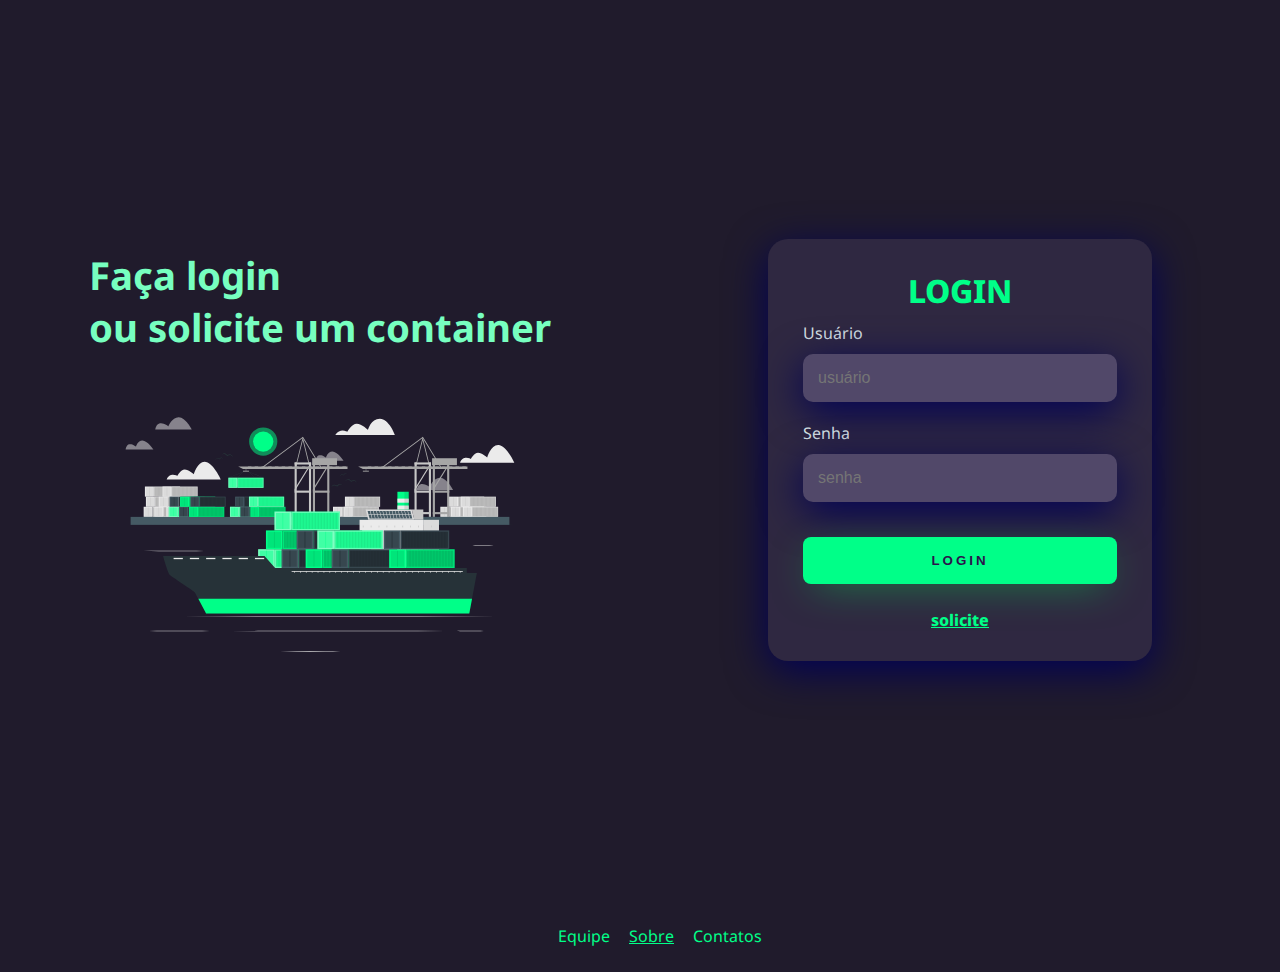
==== index.html @ 1ab535fa "primeiras paginas" ====
<!DOCTYPE html>
<html lang="en">
<head>
    <link rel="stylesheet" href="style.css">
    <meta charset="UTF-8">
    <meta http-equiv="X-UA-Compatible" content="IE=edge">
    <meta name="viewport" content="width=device-width, initial-scale=1.0">
    <title>Login</title>
</head>
<body>
    <div class="main-login">
        <div class="left-login">
            <h1>Faça login <br> ou solicite um container</h1>
            <img src="container.svg" class="left-login-image" alt="container animacao">
        </div>
        <div class="right-login">
            <div class="card-login">
                <h1>LOGIN</h1>
                <div class="textfield">
                    <label for="usuario">Usuário</label>
                    <input type="text" name="usuario" placeholder="usuário">
                </div>
                <div class="textfield">
                    <label for="senha">Senha</label>
                    <input type="password" name="senha" placeholder="senha">
                </div>
                <button class="btn-login" onclick="window.location.href = 'registrar.html'">Login</button>
                <a href="solicita.html">solicite</a>
            </div>
        </div>
    </div>

    <div class="faixa">
        <ul>
            <l1><a>Equipe</a></l1>
            <l1><a href="sobre.html">Sobre</a></l1>
            <l1><a>Contatos</a></l1>
        </ul>
    </div>
</body>
</html>
---- style.css ----
@import url('https://fonts.googleapis.com/css2?family=Noto+Sans:wght@400;700&family=Roboto:wght@100&display=swap');

body {
    margin: 0;
    font-family: 'Noto Sans', sans-serif;
}

body * {
    box-sizing: border-box;
}

.main-login { 
    width: 100vw;
    height: 100vh;
    background: #201b2c;
    display: flex;
    justify-content: center;
    align-items: center;
}

.left-login {
    width: 50vw;
    height: 100vh;
    display: flex;
    justify-content: center;
    align-items: center;
    flex-direction: column;
}

.left-login > h1 {
    color:#77ffc0;
    font-size: 3vw;
}

.left-login-image {
    width: 35vw;
}

.right-login {
    width: 50vw;
    height: 100vh;
    display: flex;
    justify-content: center;
    align-items: center;
}

.card-login {
    width: 60%;
    display: flex;
    justify-content: center;
    align-items: center;
    flex-direction: column;
    padding: 30px 35px;
    background: #2f2841;
    border-radius: 20px;
    box-shadow: 0px 10px 40px #000056;
}

.card-login > h1 {
    color: #00ff88;
    font-weight: 800;
    margin: 0;
}

.card-login > a {
    color: #00ff88;
    font-weight: 800;
    margin: 0;
}

.textfield {
    width: 100%;
    display: flex;
    flex-direction: column;
    align-items: flex-start;
    justify-content: center;
    margin: 10px 0px;
}

.textfield > input {
    width: 100%;
    border: none;
    border-radius: 10px;
    padding: 15px;
    background: #514869;
    color: #f0ffffde;
    font-size: 12pt;
    box-shadow: 0px 10px 40px #000056;
    outline: none;
    box-sizing: border-box;
}

.textfield > label {
    color: #f0ffffde;
    margin-bottom: 10px;
}

.textfield > input ::placeholder {
    color: #f0fFff94;
}

.btn-login {
    width: 100%;
    padding: 16px 0px;
    margin: 25px;
    border: none;
    border-radius: 8px;
    text-transform: uppercase;
    font-weight: 800;
    letter-spacing: 3px;
    color: #2b134b;
    background: #00ff88;
    cursor: pointer;
    box-shadow: 0px 10px 40px -12px #00ff5082;
}

@media only screen and (max-width: 950px) {
    .card-login {
        width: 85%;
    }
}

@media only screen and (max-width: 600px) {
    .main-login {
        flex-direction: column;
    }

    .left-login > h1 {
        display: none;
    }

    .left-login {
        width: 100%;
        height: auto;
    }

    .right-login {
        width: 100%;
        height: auto;
    }

    .left-login-image {
        width: 50vw;
    }

    .card-login {
        width: 90%;
    }
}

.faixa {
    width: 100vw;
    height: 8vh;
    background: #201b2c;
    display: flex;
    justify-content: center;
    align-items: center;
    word-spacing: 15px;
}

.faixa a {
    color: #00ff88;
}
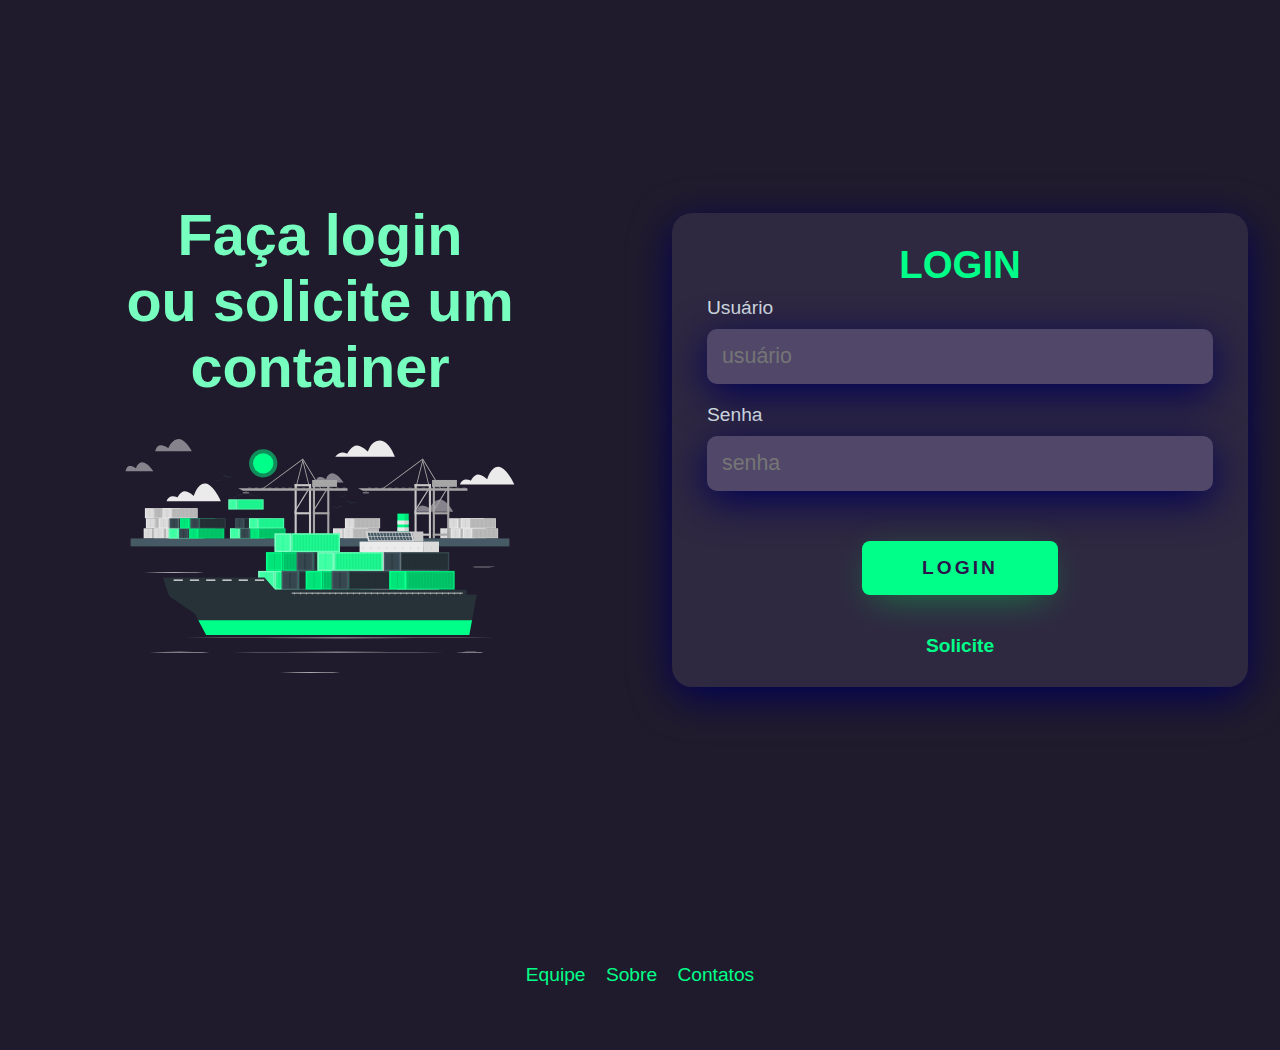
==== commit 638ec22f: "Tela de login modificada para melhor responsividade, tela de listagem de containers criada juntament" ====
--- a/index.html
+++ b/index.html
@@ -1,7 +1,8 @@
 <!DOCTYPE html>
-<html lang="en">
+<html lang="pt-br">
 <head>
-    <link rel="stylesheet" href="style.css">
+    <link rel="stylesheet" href="css/login/login_large_screen.css">
+    <link rel="stylesheet" href="css/login/login_small_screen.css" media="(max-width: 600px)">
     <meta charset="UTF-8">
     <meta http-equiv="X-UA-Compatible" content="IE=edge">
     <meta name="viewport" content="width=device-width, initial-scale=1.0">
@@ -11,7 +12,7 @@
     <div class="main-login">
         <div class="left-login">
             <h1>Faça login <br> ou solicite um container</h1>
-            <img src="container.svg" class="left-login-image" alt="container animacao">
+            <img src="img/container.svg" class="left-login-image" alt="container animacao">
         </div>
         <div class="right-login">
             <div class="card-login">
@@ -25,16 +26,19 @@
                     <input type="password" name="senha" placeholder="senha">
                 </div>
                 <button class="btn-login" onclick="window.location.href = 'registrar.html'">Login</button>
-                <a href="solicita.html">solicite</a>
+                <a href="solicita.html">Solicite</a>
             </div>
         </div>
     </div>
-
     <div class="faixa">
         <ul>
-            <l1><a>Equipe</a></l1>
+            <l1>
+                <a href="#">Equipe</a>
+            </l1>
             <l1><a href="sobre.html">Sobre</a></l1>
-            <l1><a>Contatos</a></l1>
+            <l1>
+                <a href="#">Contatos</a>
+            </l1>
         </ul>
     </div>
 </body>
--- a/css/login/login_large_screen.css
+++ b/css/login/login_large_screen.css
@@ -0,0 +1,208 @@
+:root {
+    --bg-color: #201b2c;
+    --bg-btn-login: #00ff88;
+    --bg-input: #514869;
+    --color-title: #77ffc0;
+    --color-card-title: #00ff88;
+}
+
+@import url('https://fonts.googleapis.com/css2?family=Noto+Sans:wght@400;700&family=Roboto:wght@100&display=swap');
+
+body {
+    font-family: 'Noto Sans', sans-serif;
+    height: 100vh;
+    background: #201b2c;
+}
+
+html {
+    font-size: 1.2rem;
+}
+
+* {
+    margin: 0;
+    padding: 0;
+    box-sizing: border-box;
+}
+
+a {
+    text-decoration: none;
+}
+
+a:hover {
+    text-decoration: underline;
+}
+
+.main-login { 
+    width: 100%;
+    height: 100%;
+    display: flex;
+    justify-content: center;
+    align-items: center;
+}
+
+.left-login {
+    width: 50%;
+    display: flex;
+    justify-content: center;
+    align-items: center;
+    flex-direction: column;
+    text-align: center;
+}
+
+.left-login > h1 {
+    color: var(--color-title);
+    font-size: 3rem;
+}
+
+.left-login-image {
+    width: 35vw;
+}
+
+.right-login {
+    width: 50%;
+    display: flex;
+    justify-content: center;
+    align-items: center;
+}
+
+.card-login {
+    width: 90%;
+    display: flex;
+    justify-content: center;
+    align-items: center;
+    flex-direction: column;
+    padding: 30px 35px;
+    background: #2f2841;
+    border-radius: 20px;
+    box-shadow: 0px 10px 40px #000056;
+}
+
+.main-login > div {
+    flex: 1;
+}
+
+.card-login > h1 {
+    color: var(--color-card-title);
+    font-weight: 800;
+}
+
+.card-login > a {
+    color: #00ff88;
+    font-weight: 800;
+}
+
+.textfield {
+    width: 100%;
+    display: flex;
+    flex-direction: column;
+    align-items: flex-start;
+    justify-content: center;
+    margin: 10px 0px;
+}
+
+.textfield > input {
+    width: 100%;
+    border: none;
+    border-radius: 10px;
+    padding: 15px;
+    background: var(--bg-input);
+    color: #f0ffffde;
+    font-size: 16pt;
+    box-shadow: 0px 10px 40px #000056;
+    outline: none;
+    box-sizing: border-box;
+}
+
+.textfield > label {
+    color: #f0ffffde;
+    margin-bottom: 10px;
+}
+
+.textfield > input ::placeholder {
+    color: #f0fFff94;
+}
+
+.btn-login {
+    padding: 16px 60px;
+    margin: 25px;
+    font-size: 1em;
+    border: none;
+    border-radius: 8px;
+    text-transform: uppercase;
+    font-weight: 800;
+    letter-spacing: 3px;
+    color: #2b134b;
+    background: var(--bg-btn-login);
+    cursor: pointer;
+    box-shadow: 0px 10px 40px -12px #00ff5082;
+    margin: 40px;
+}
+
+.btn-login:hover {
+    background-color: #00e479;
+}
+
+@media only screen and (max-width: 950px) {
+    
+    
+    .left-login{
+        padding: 40px;
+    }
+    
+    .right-login{
+        padding: 40px;
+    }
+
+    .card-login {
+        width: 100%;
+    }
+}
+
+@media only screen and (min-width: 600px) and (max-width:800px){
+    
+    body {
+        height: 100%;
+    }
+    
+    .main-login {
+        flex-direction: column;
+        align-items: flex-start;
+    }
+
+    .main-login div {
+        flex: 1
+    }
+
+    .left-login{
+        width: 100%;
+    }
+    
+    .right-login{
+        align-self: flex-start;
+        width: 100%;
+    }
+
+    .left-login-image {
+        width: 100%;
+    }
+
+    .card-login {
+        width: 100%;
+        padding: 30px;
+    }
+}
+
+
+.faixa {
+    width: 100%;
+    height: 150px;
+    background: #201b2c;
+    display: flex;
+    justify-content: center;
+    align-items: center;
+    word-spacing: 15px;
+}
+
+.faixa a {
+    color: #00ff88;
+}--- a/css/login/login_small_screen.css
+++ b/css/login/login_small_screen.css
@@ -0,0 +1,33 @@
+    .main-login {
+        flex-direction: column;
+    }
+
+    .main-login div {
+        flex: 1;
+    }
+
+    .left-login > h1 {
+        display: none;
+    }
+
+    .left-login {
+        padding: 0;
+        width: 100%;
+    }
+
+    .right-login {
+        padding:0 30px;
+        width: 100%;
+    }
+
+    .left-login-image {
+        width: 100%;
+    }
+
+    .card-login {
+        width: 60%;
+    }
+
+    .faixa {
+        height: 200px;
+    }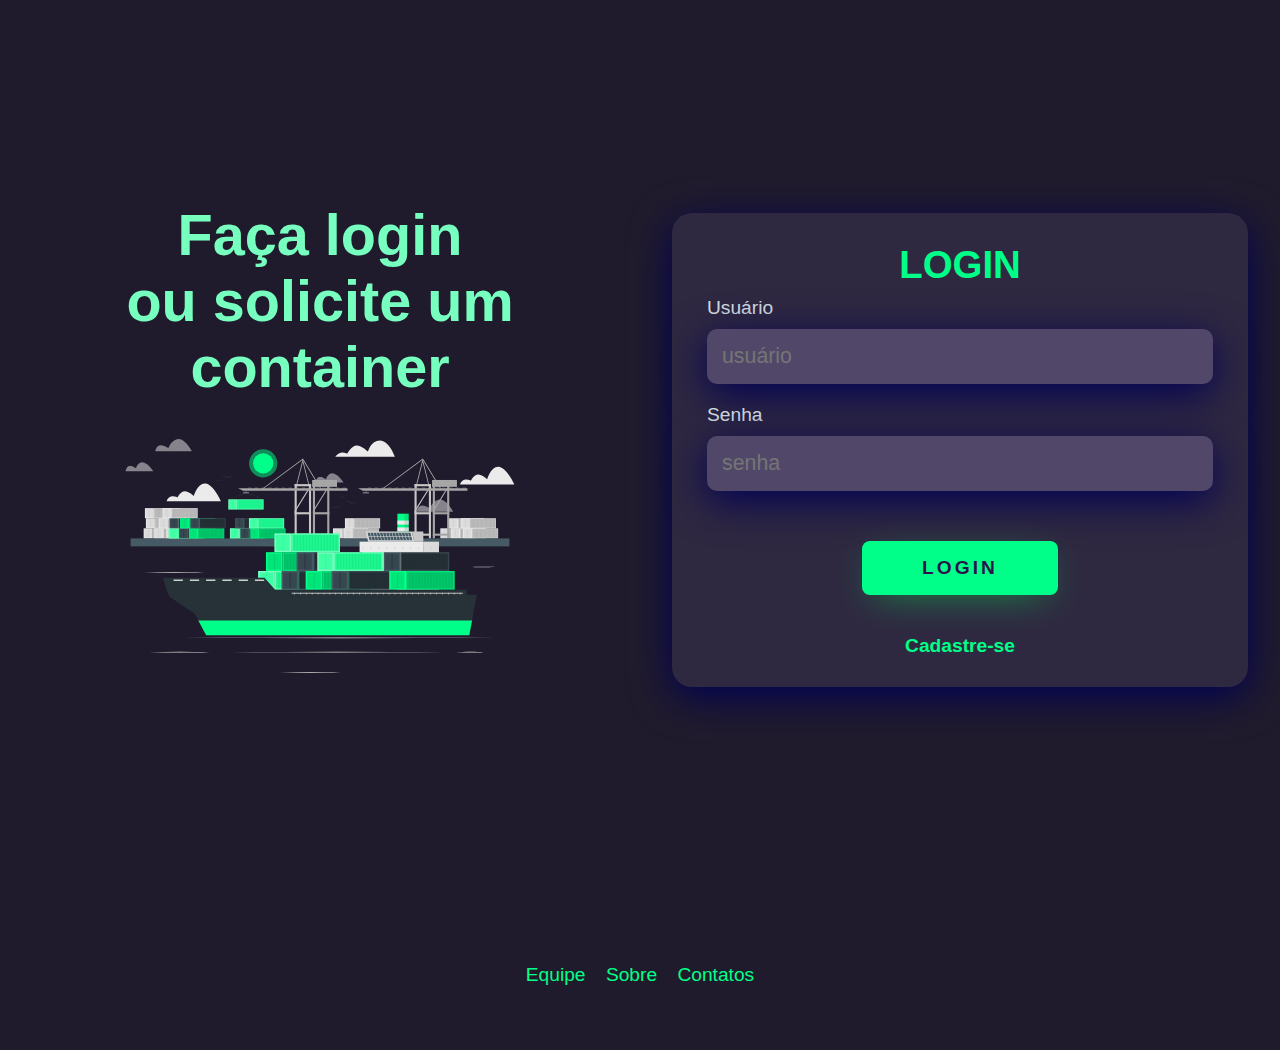
==== commit e0534cdb: "finalizacao da page de solicitacao de containers, neste commit foram adicionadas novas pastas relaci" ====
--- a/index.html
+++ b/index.html
@@ -25,8 +25,13 @@
                     <label for="senha">Senha</label>
                     <input type="password" name="senha" placeholder="senha">
                 </div>
-                <button class="btn-login" onclick="window.location.href = 'registrar.html'">Login</button>
-                <a href="solicita.html">Solicite</a>
+                <button class="btn-login" onclick="window.location.href = './solicita.html'">Login</button>
+
+                <nav>
+                    <a href="registrar.html">Cadastre-se</a>
+                    <!-- <a href="solicita.html">Solicite</a> -->
+                </div>
+
             </div>
         </div>
     </div>
--- a/css/login/login_large_screen.css
+++ b/css/login/login_large_screen.css
@@ -86,7 +86,14 @@
     font-weight: 800;
 }
 
-.card-login > a {
+.card-login nav {
+    width: 100%;
+    display: flex;
+    justify-content: center;
+    gap: 20px;
+}
+
+.card-login nav > a {
     color: #00ff88;
     font-weight: 800;
 }
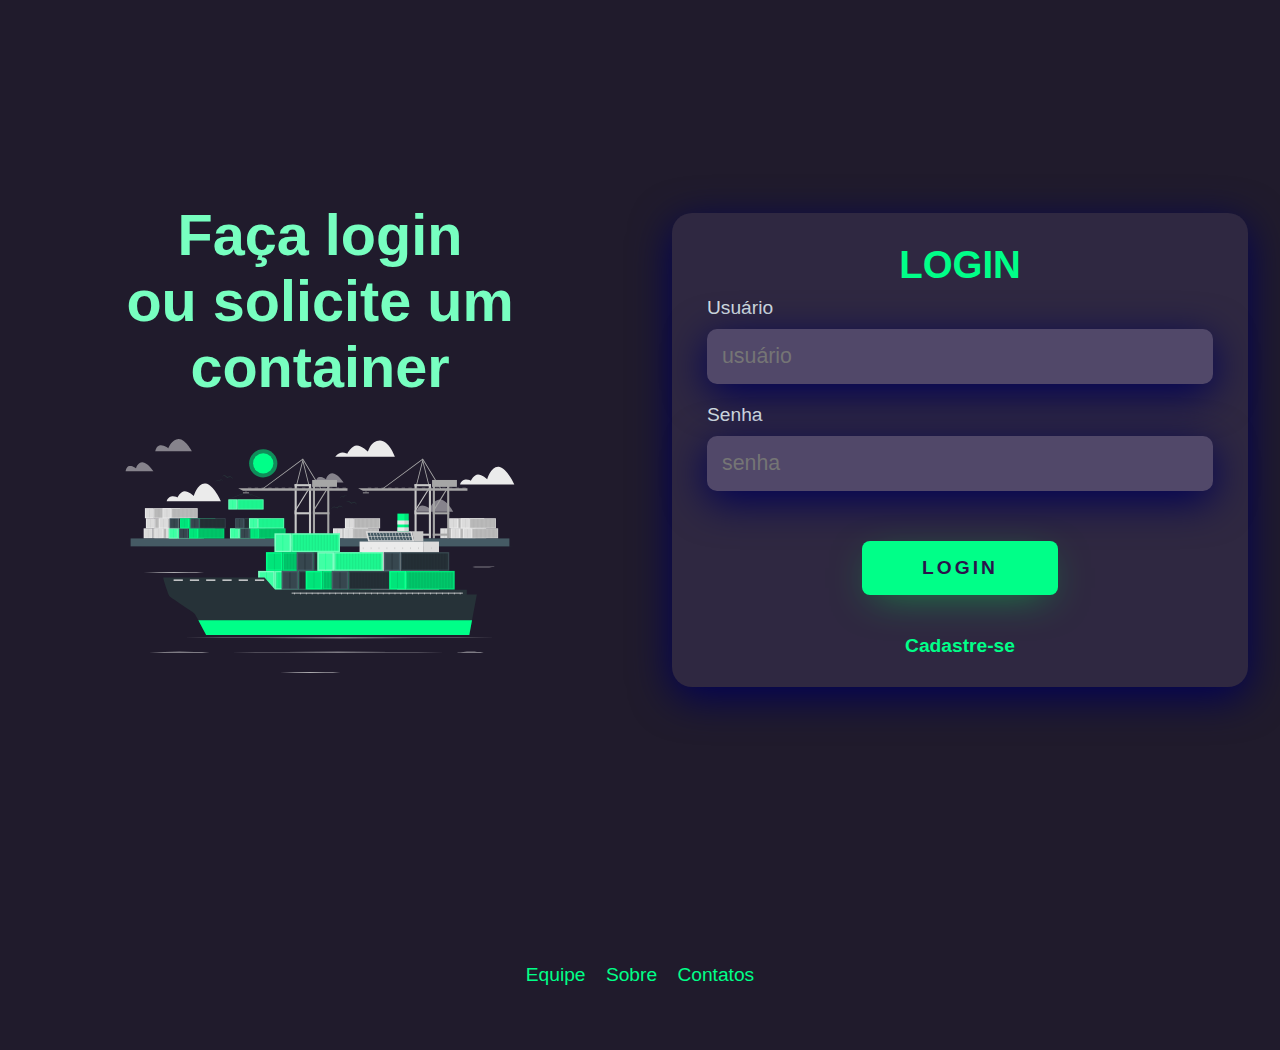
==== commit 949eaf2f: "inicio implementacao page" ====
--- a/index.html
+++ b/index.html
@@ -38,7 +38,7 @@
     <div class="faixa">
         <ul>
             <l1>
-                <a href="#">Equipe</a>
+                <a href="equipe.html" target="_blank">Equipe</a>
             </l1>
             <l1><a href="sobre.html">Sobre</a></l1>
             <l1>
